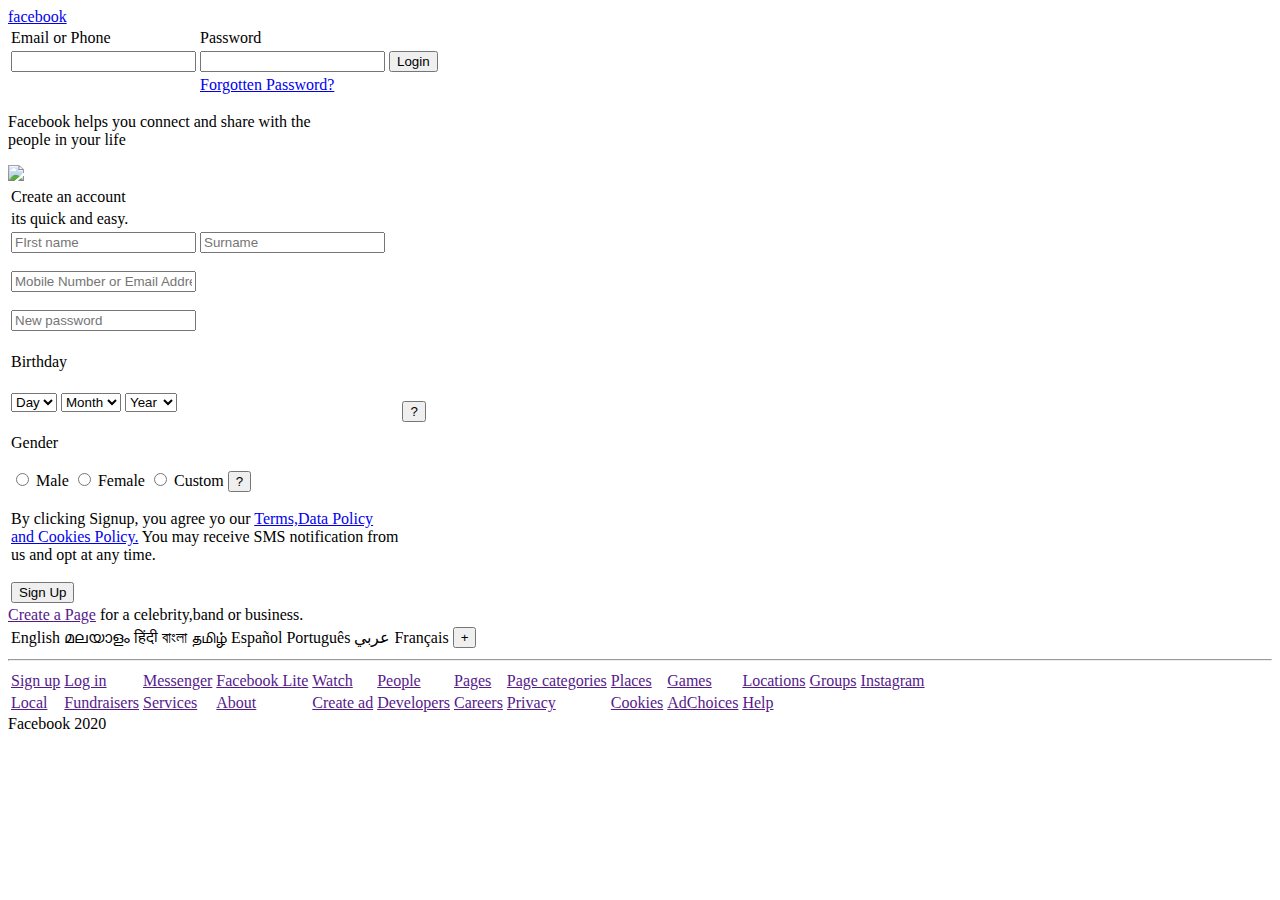
==== index.html @ bef659ed "Rename FacebookDesign.html to index.html" ====
<!DOCTYPE html>
<html lang="en">
<head>
    <meta charset="UTF-8">
    <meta name="viewport" content="width=device-width, initial-scale=1.0">
    <title>Document</title>
    <link href="FacebookDesign.css" type="text/css" rel="stylesheet">
</head>
<body>

        <div class="container">
            <div class="header">
                    <div class="logo">
                        <a href="www.facebook.com" class="facebook">facebook</a>
                    </div>
                    <div class="login">
                        <form action="">
                        <table>
                            <tr><td class="text">Email or Phone</td><td class="text">Password</td></tr>
                            <tr><td><input type="text"></td><td><input type="text" class="textarea"></td><td><button class="LoginB">Login</button></td></tr>
                            <tr><td></td><td><a href="www.google.com" id="forgot">Forgotten Password?</a></a></td></tr>


                    </table></form>
                </div>
             </div>
             <div class="pagebody">
                    <div class="LeftSection">
                            <p id="data">Facebook helps you connect and share with the <br>people in your life</p>
                            <img src="fb-homenew.png" class="image">
                    </div>
                    <div class="RightSection">
                        
                    <form action="">
                        <table>
                            <tr><td id="t1"><label for="" id="text1">Create an account</label></td></tr>
                            <tr><td id="t2"> <label for="">its quick and easy.</label> </td></tr>
                            <tr><td>  <input type="text" class="it0" placeholder="FIrst name">
                                <input type="text" class="it0" placeholder="Surname"><br><br>
                                <input type="text" class="it1" placeholder="Mobile Number or Email Address"><br><br>
                                <input type="text" class="it1" placeholder="New password"><br><br></td></tr>

                               <tr><td> <label class="Birthday">Birthday</label><br><br></td></tr>
                               <tr><td>
                                <select name="" class="selectbox">
                                    <option value="">Day</option>
                                    <option value="1">1</option>
                                    <option value="2">2</option>
                                    <option value="3">3</option>
                                    <option value="4">4</option>
                                    <option value="5">5</option>
                                    <option value="6">6</option>
                                    <option value="7">7</option>
                                    <option value="8">8</option>
                                    <option value="9">9</option>
                                    <option value="10"10></option>
                                    <option value="11">11</option>
                                    <option value="12">12</option>
                                    <option value="13">13</option>
                                    <option value="14">14</option>
                                    <option value="15">15</option>
                                    <option value="16">16</option>
                                    <option value="17">17</option>
                                    <option value="18">18</option>
                                    <option value="19">19</option>
                                    <option value="20">20</option>
                                    <option value="21">21</option>
                                    <option value="22">22</option>
                                    <option value="23">23</option>
                                    <option value="24">24</option>
                                    <option value="25">25</option>
                                    <option value="26">26</option>
                                    <option value="27">27</option>
                                    <option value="28">28</option>
                                    <option value="29">29</option>
                                    <option value="30">30</option>
                                    <option value="31">31</option>
            
                                </select>
                                <select name="" class="selectbox">
                                    <option value="">Month</option>
                                    <option value="jan">JAN</option>
                                    <option value="feb">FEB</option>
                                    <option value="mar">MAR</option>
                                    <option value="apr">APR</option>
                                    <option value="may">MAY</option>
                                    <option value="jun">JUN</option>
                                    <option value="jul">JUL</option>
                                    <option value="aug">AUG</option>
                                    <option value="sep">SEP</option>
                                    <option value="oct">OCT</option>
                                    <option value="nov">NOV</option>
                                    <option value="dec">DEC</option>
                                   
                                </select>
                                <select name="" class="selectbox">
                                    <option value="">Year</option>
                                    <option value="2000">2000</option>
                                    <option value="2001">2001</option>
                                     <option value="2002">2002</option>
                                    <option value="2003">2003</option> 
                                    <option value="2004">2004</option>
                                    <option value="2005">2005</option> 
                                    <option value="2006">2006</option>
                                    <option value="2007">2007</option>
                                </select><br><br>
                                
                               </td><td><button id="ques1">?</button></td></tr>
                             <tr><td>
                                <label class="Birthday"> Gender</label><br><br>
                                <input type="radio" name="1"> <label class="gender"> Male</label>
                                <input type="radio" name="1"> <label class="gender"> Female</label>
                                <input type="radio" name="1"> <label class="gender"> Custom</label>
                               <button id="ques2">?</button><br><br>
                                <label class="para2">By clicking Signup, you agree yo our </label>
                                <a class="termslink" href="www.google.com">Terms,Data Policy<br> and Cookies Policy.</a>
                                <label class="para2">You may receive SMS notification from <br>us and opt at any time.</label>
                                <br><br>
                                <input type="submit" value="Sign Up" class="Signupbtn">
                             </td></tr>
                              
                          
                        </table>
                    </form>
                                <label for="" id="pagelink"><a href="" id="linkpage">Create a Page</a> for a celebrity,band or business.</label>

                    </div>


             </div>
            
             <div class="footer">

                <form action="">
                    <table class="footertable">
                        <tr>
                            <td><label for="" class="footertext">English</label></td>
                            <td><label for="" class="footertext">മലയാളം</label></td>
                            <td><label for="" class="footertext">हिंदी</label></td>
                            <td><label for="" class="footertext">বাংলা</label></td>
                            <td><label for="" class="footertext">தமிழ்</label></td>
                            <td><label for="" class="footertext">Español</label></td>
                            <td><label for="" class="footertext">Português</label></td>
                            <td><label for="" class="footertext">عربي</label></td>
                            <td><label for="" class="footertext">Français</label></td>
                            <td><button>+</button></td>
                            
                        </tr>
                    </table>
                    <hr id="line">

                    <table class="footertable2">
                        <tr>
                            <td><a href="" class="links"> Sign up</a></td>
                            <td><a href="" class="links"> Log in</a></td>
                            <td><a href="" class="links"> Messenger</a></td>
                            <td><a href="" class="links"> Facebook Lite</a></td>
                            <td><a href="" class="links"> Watch</a></td>
                            <td><a href="" class="links"> People</a></td>
                            <td><a href="" class="links"> Pages</a></td>
                            <td><a href="" class="links"> Page categories</a></td>
                            <td><a href="" class="links"> Places</a></td>
                            <td><a href="" class="links"> Games</a></td>
                            <td><a href="" class="links"> Locations</a></td>
                            <td><a href="" class="links"> Groups</a></td>
                            <td><a href="" class="links"> Instagram</a></td>
                        </tr>
                        <tr>
                            <td><a href="" class="links"> Local</a></td>
                            <td><a href="" class="links"> Fundraisers</a></td>
                            <td><a href="" class="links"> Services</a></td>
                            <td><a href="" class="links"> About</a></td>
                            <td><a href="" class="links"> Create ad</a></td>
                            <td><a href="" class="links"> Developers</a></td>
                            <td><a href="" class="links"> Careers</a></td>
                            <td><a href="" class="links"> Privacy</a></td>
                            <td><a href="" class="links"> Cookies</a></td>
                            <td><a href="" class="links"> AdChoices</a></td>
                            <td><a href="" class="links"> Help</a></td>
                           
                        </tr>

                    </table>

                </form>
                <label for="" class="labellast">Facebook 2020</label>

             </div>


        </div>


</body>
</html>
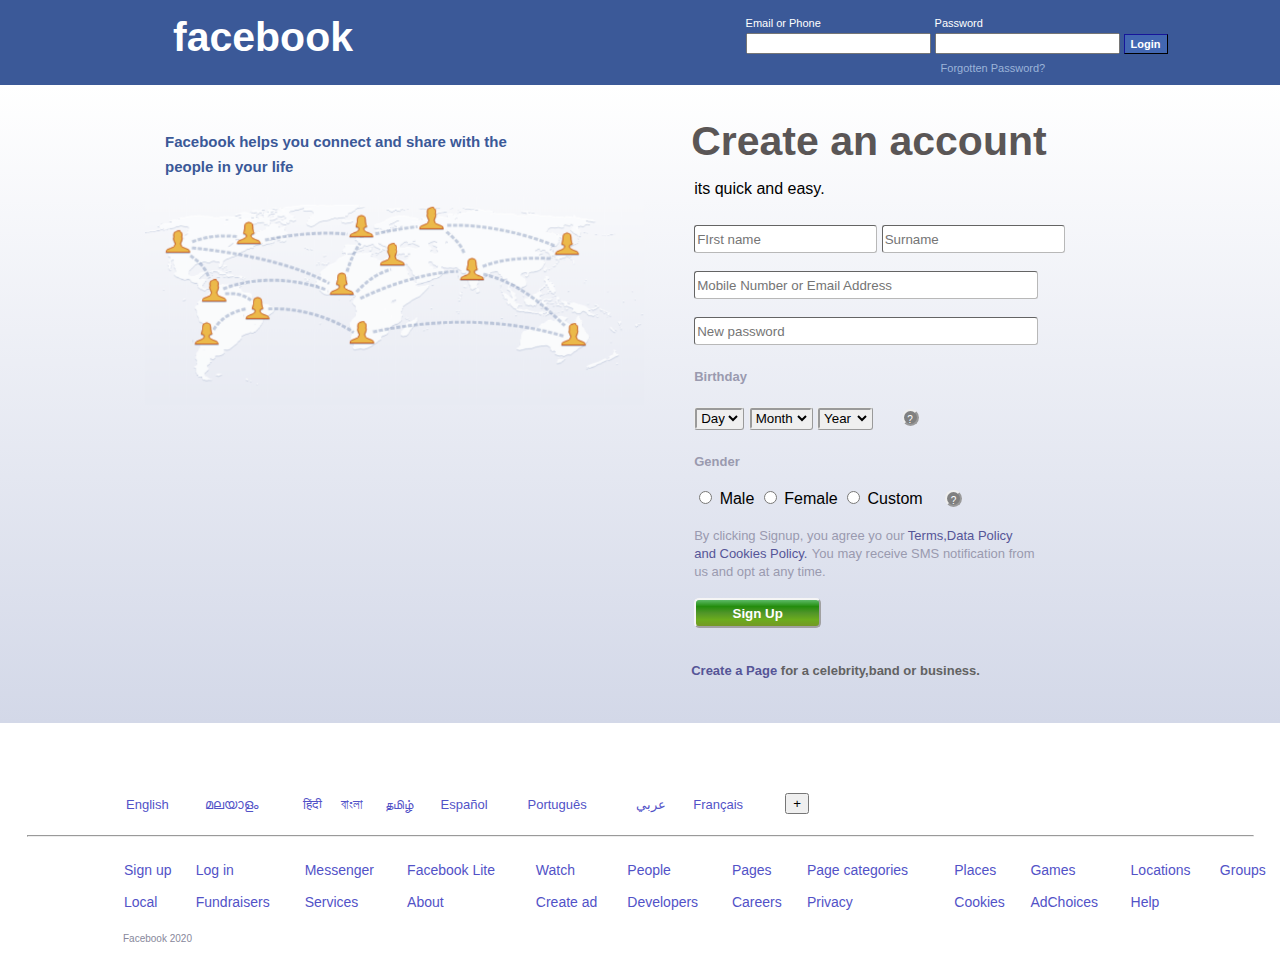
==== commit 104f222c: "Update index.html" ====
--- a/index.html
+++ b/index.html
@@ -53,7 +53,7 @@
                                     <option value="7">7</option>
                                     <option value="8">8</option>
                                     <option value="9">9</option>
-                                    <option value="10"10></option>
+                                    <option value="10">10</option>
                                     <option value="11">11</option>
                                     <option value="12">12</option>
                                     <option value="13">13</option>
--- a/FacebookDesign.css
+++ b/FacebookDesign.css
@@ -0,0 +1,232 @@
+.header{
+    background-color: #3b5998;
+    width: 100%;
+    height: 85px;
+}
+body{
+    margin: 0px;
+    font-family: Arial, Helvetica, sans-serif,Helvetica Neue ;
+}
+.logo{
+    width: 89%;
+    padding-top: 14px;
+}
+.facebook{
+    font-size: 41px;
+    font-family: Arial, Helvetica, sans-serif,Helvetica Neue;
+    text-decoration: none;
+    font-weight: bold;
+    color: white;
+    margin-left: 173px;
+    float: left;
+    width: 50%;
+}
+.login{
+    float: left;
+
+}
+.text{
+    color: white;
+    font-size: 11px;
+}
+#forgot{
+    font-size: 11px;
+    color: #9cb4d8;
+    text-decoration: none;
+    padding-left: 6px;
+}
+.LoginB{
+    background-color: #4267b2;
+    color: white;
+    height: 20px;
+    border-color: #0a0a46;
+    border-width: 1px;
+    cursor: pointer;
+   font-size: 11px;
+    font-weight: bold;
+
+}
+.LoginB:hover{
+    background-color: #0a0a46;
+}
+.pagebody{
+    background: linear-gradient(white,#d3d8e8);
+    width: 100%;
+    height: 638px;
+}
+.image{
+    width: 600px;
+    margin-left: 145px;
+    width: 499px;
+    margin-top: 3px;
+
+}
+.LeftSection{
+    float: left;
+    width: 54%;
+}
+.RightSection{
+float: left;
+}
+#text1{
+    font-size: 41px;
+    font-weight: bold;
+    color: #5a5656;
+    margin-left: -3px;
+}
+#t1{
+    padding-top: 31px;
+    padding-bottom: 12px;
+}
+#t2{
+     padding-bottom: 24px;
+
+}
+.it0{
+   
+    height: 24px;
+    border-color: revert;
+    border-color: #b8b8b8;
+    border-width: 1px;
+    border-radius: 3px;
+
+}
+.it1{
+    width: 338px;
+    height: 24px;
+    border-color: revert;
+    border-color: #b8b8b8;
+    border-width: 1px;
+    border-radius: 3px;
+
+}
+#data{
+    margin-left: 165px;
+    font-size: 15px;
+    color: #3b5998;
+    font-weight: bold;
+    margin-top: 44px;
+    line-height: 25px;
+}
+.it0:hover{
+    border-color: #7d7878
+    
+}
+.it1:hover{
+    border-color: #7d7878
+    
+}
+.Birthday{
+    font-size: 13px;
+    color: #9a9aaf;
+    font-weight: bold;
+}
+.para2{
+    color: #9a9aaf;
+    font-size: 13px;
+}
+#ques1{
+    border-radius: 50%;
+    border-radius: 50%;
+    width: 17px;
+    height: 17px;
+    font-size: 10px;
+    padding: 3px;
+    margin-left: -167px;
+    margin-bottom: 21px;
+    background-color: grey;
+    color: white;
+    border-color: inherit;
+}
+#ques2{
+    border-radius: 50%;
+    border-radius: 50%;
+    width: 17px;
+    height: 17px;
+    font-size: 10px;
+    padding: 3px;
+    margin-left: 18px;
+    margin-bottom: 1px;
+    background-color: grey;
+    color: white;
+    border-color: inherit;
+}
+.Signupbtn{
+    background-image: linear-gradient(to bottom, #5cba66, #238d0d, #519529, #6bac1d, #759925);
+    border-radius: 5px;
+    width: 127px;
+    height: 30px;
+    color: white;
+    font-family: unset;
+    font-weight: bold;
+    border-color: whitesmoke;
+}
+.Signupbtn:hover{
+    background-image: linear-gradient(to bottom, #307337, #1c7809, #4b8529, #538715, #50661f);
+}
+.termslink{
+    color: #555597;
+    text-decoration: none;
+    font-size: 13px;
+}
+.selectbox{
+    border-radius: 3px;
+    border: ridge;
+}
+.footertable{
+    position: absolute;
+    left: 123px;
+    margin-top: -45px;
+    width: 708px;
+
+}
+.footer{
+    width: 100%;
+    height: 139px;
+    background-color: rgb(255, 255, 255);
+}
+#line{
+    color: rgb(82, 82, 82);
+    position: inherit;
+    margin-top: 112px;
+    width: 1225px;
+}
+.footertable2{
+    position: absolute;
+    margin-top: 8px;
+    margin-left: 121px;
+    width: 1260px;
+    line-height: 28px;
+    font-size: 14px;
+}
+.footertext{
+    font-size: 13px;
+    color: #5252c7;
+}
+.links{
+    text-decoration: none;
+    font-size: 14px;
+    color: #5252c7;
+}
+.links:hover{
+    color: #555597;
+}
+#pagelink{
+    position: absolute;
+    margin-top: 32px;
+    font-size: 13px;
+    font-weight: 600;
+    color: #626262;
+}
+#linkpage{
+    text-decoration: none;
+    color: #555597;
+    font-weight: 600;
+}
+.labellast{
+    position: absolute;
+    margin-top: 88px;
+    left: 123px;
+    font-size: 10px;
+    color: #88889b;
+}